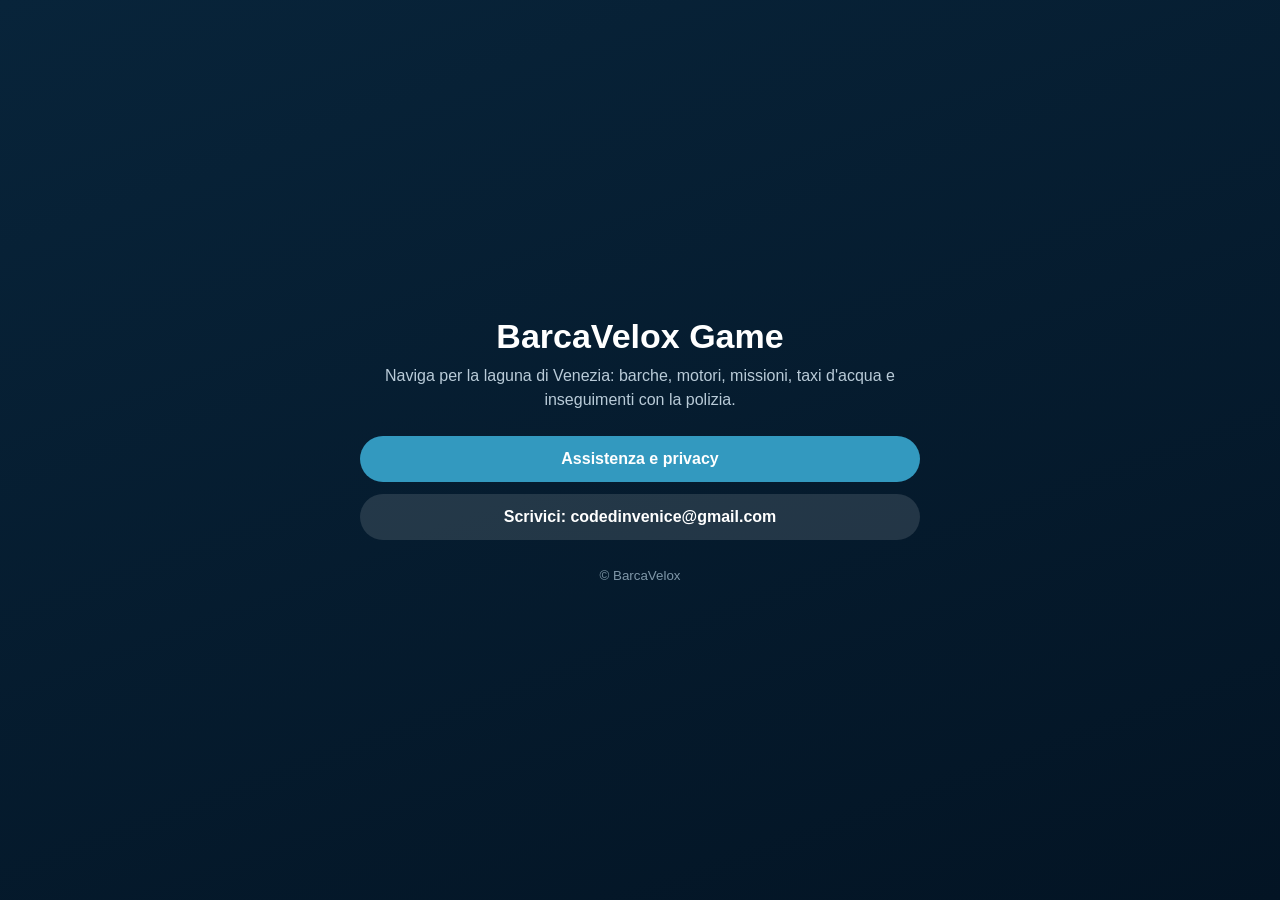
==== index.html @ 7cd0701b "Sito" ====
<!doctype html>
<html lang="it">
<head>
<meta charset="utf-8">
<meta name="viewport" content="width=device-width, initial-scale=1">
<title>BarcaVelox Game</title>
<style>
  :root { color-scheme: dark; }
  body { margin: 0; min-height: 100vh; display: flex; align-items: center; justify-content: center;
         background: linear-gradient(160deg, #08243a, #031424); color: #fff;
         font-family: -apple-system, BlinkMacSystemFont, "Segoe UI", Roboto, sans-serif; }
  main { max-width: 560px; padding: 32px 20px; text-align: center; }
  h1 { font-size: 34px; margin: 0 0 8px; }
  p { color: #b9cbd8; line-height: 1.5; margin: 0 0 24px; }
  a.button { display: block; margin: 12px 0; padding: 14px 18px; border-radius: 999px; text-decoration: none;
             font-weight: 700; color: #fff; background: #3399bf; }
  a.secondary { background: rgba(255,255,255,0.12); }
  small { display: block; margin-top: 28px; color: #7f97a8; }
</style>
</head>
<body>
<main>
  <h1>BarcaVelox Game</h1>
  <p>Naviga per la laguna di Venezia: barche, motori, missioni, taxi d'acqua e inseguimenti con la polizia.</p>
  <a class="button" href="https://sites.google.com/view/barcaveloxmtgame">Assistenza e privacy</a>
  <a class="button secondary" href="mailto:codedinvenice@gmail.com">Scrivici: codedinvenice@gmail.com</a>
  <small>© BarcaVelox</small>
</main>
</body>
</html>
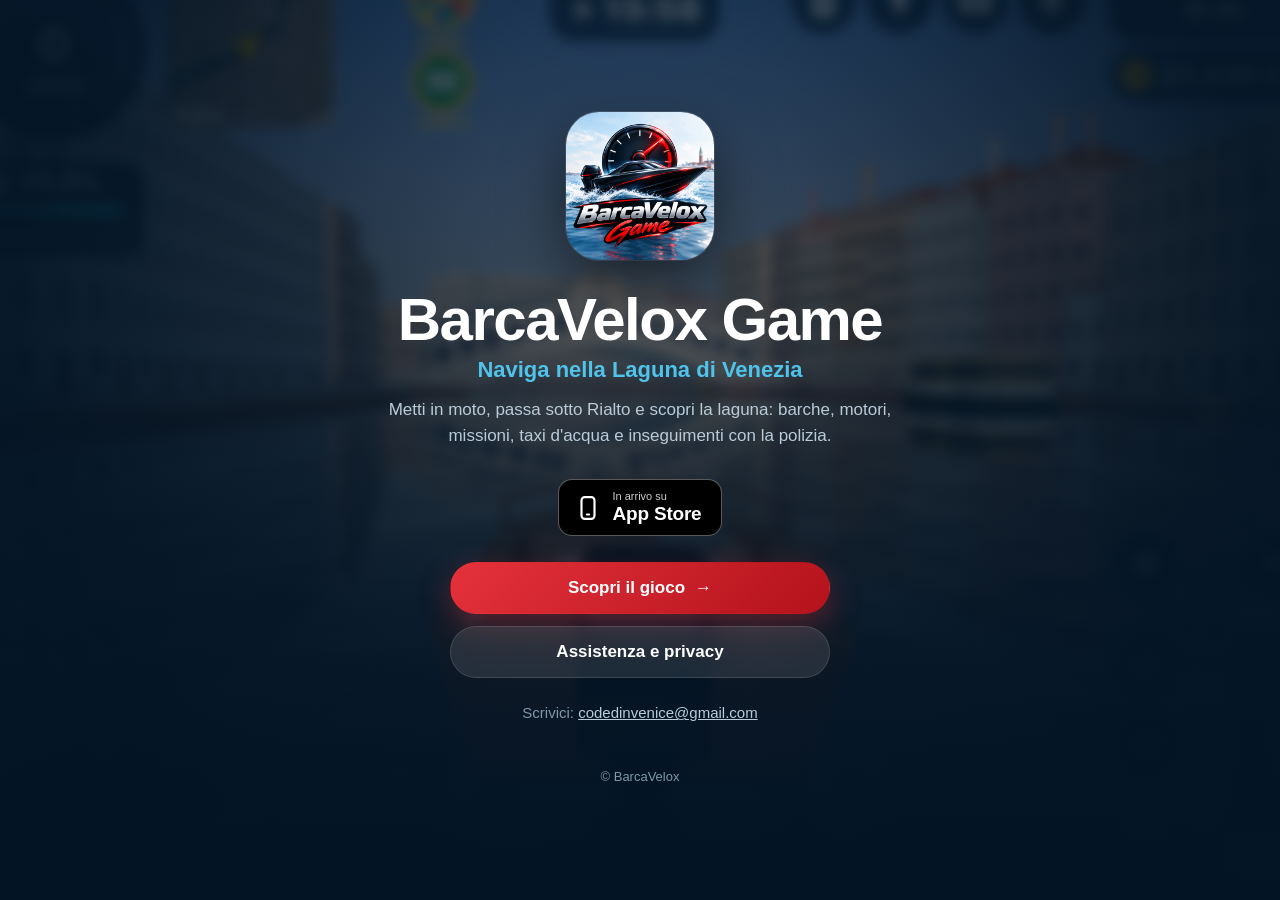
==== commit d5ca37de: "Sito" ====
--- a/index.html
+++ b/index.html
@@ -2,29 +2,38 @@
 <html lang="it">
 <head>
 <meta charset="utf-8">
-<meta name="viewport" content="width=device-width, initial-scale=1">
+<meta name="viewport" content="width=device-width, initial-scale=1, viewport-fit=cover">
 <title>BarcaVelox Game</title>
-<style>
-  :root { color-scheme: dark; }
-  body { margin: 0; min-height: 100vh; display: flex; align-items: center; justify-content: center;
-         background: linear-gradient(160deg, #08243a, #031424); color: #fff;
-         font-family: -apple-system, BlinkMacSystemFont, "Segoe UI", Roboto, sans-serif; }
-  main { max-width: 560px; padding: 32px 20px; text-align: center; }
-  h1 { font-size: 34px; margin: 0 0 8px; }
-  p { color: #b9cbd8; line-height: 1.5; margin: 0 0 24px; }
-  a.button { display: block; margin: 12px 0; padding: 14px 18px; border-radius: 999px; text-decoration: none;
-             font-weight: 700; color: #fff; background: #3399bf; }
-  a.secondary { background: rgba(255,255,255,0.12); }
-  small { display: block; margin-top: 28px; color: #7f97a8; }
-</style>
+<meta name="description" content="BarcaVelox Game: naviga nella Laguna di Venezia con la tua barca. Canali veri, ora e meteo reali, missioni, taxi d'acqua e inseguimenti con la polizia.">
+<meta name="theme-color" content="#031424">
+<meta property="og:title" content="BarcaVelox Game">
+<meta property="og:description" content="Naviga nella Laguna di Venezia.">
+<meta property="og:image" content="https://homedeveloperve.github.io/img/rialto.jpg">
+<link rel="icon" href="img/apple-touch-icon.png">
+<link rel="apple-touch-icon" href="img/apple-touch-icon.png">
+<link rel="stylesheet" href="style.css">
 </head>
 <body>
-<main>
+<main class="home">
+  <img class="app-icon" src="img/icona.jpg" alt="Icona di BarcaVelox Game">
   <h1>BarcaVelox Game</h1>
-  <p>Naviga per la laguna di Venezia: barche, motori, missioni, taxi d'acqua e inseguimenti con la polizia.</p>
-  <a class="button" href="https://sites.google.com/view/barcaveloxmtgame">Assistenza e privacy</a>
-  <a class="button secondary" href="mailto:codedinvenice@gmail.com">Scrivici: codedinvenice@gmail.com</a>
-  <small>© BarcaVelox</small>
+  <p class="tagline">Naviga nella Laguna di Venezia</p>
+  <p class="lead">Metti in moto, passa sotto Rialto e scopri la laguna: barche, motori, missioni, taxi d'acqua e inseguimenti con la polizia.</p>
+
+  <!-- When the game is live, change this to:
+       <a class="store" href="https://apps.apple.com/app/id6817332075"> ... <span>Scarica su</span><strong>App Store</strong> -->
+  <div class="store soon" aria-label="In arrivo sull'App Store">
+    <svg viewBox="0 0 24 24" fill="none" stroke="currentColor" stroke-width="2" stroke-linecap="round" stroke-linejoin="round" aria-hidden="true"><rect x="6" y="2" width="12" height="20" rx="3"/><path d="M11 18h2"/></svg>
+    <div><span>In arrivo su</span><strong>App Store</strong></div>
+  </div>
+
+  <div class="actions">
+    <a class="button primary" href="gioco.html">Scopri il gioco <span aria-hidden="true">→</span></a>
+    <a class="button ghost" href="https://sites.google.com/view/barcaveloxmtgame">Assistenza e privacy</a>
+  </div>
+
+  <p class="contacts">Scrivici: <a href="mailto:codedinvenice@gmail.com">codedinvenice@gmail.com</a></p>
+  <footer>© BarcaVelox</footer>
 </main>
 </body>
 </html>
--- a/style.css
+++ b/style.css
@@ -0,0 +1,196 @@
+:root {
+  color-scheme: dark;
+  --ink: #ffffff;
+  --muted: #b9cbd8;
+  --faint: #7f97a8;
+  --deep: #031424;
+  --navy: #08243a;
+  --card: rgba(255, 255, 255, 0.06);
+  --line: rgba(255, 255, 255, 0.12);
+  --sea: #3399bf;
+  --sea-bright: #4fc3ea;
+  --red: #e5323b;
+  --gold: #ffc23d;
+}
+
+* { box-sizing: border-box; }
+
+html { scroll-behavior: smooth; }
+
+body {
+  margin: 0;
+  background: var(--deep);
+  color: var(--ink);
+  font-family: -apple-system, BlinkMacSystemFont, "SF Pro Display", "Segoe UI", Roboto, sans-serif;
+  -webkit-font-smoothing: antialiased;
+}
+
+a { color: inherit; }
+
+/* ---------- Buttons ---------- */
+
+.button {
+  display: inline-flex; align-items: center; justify-content: center; gap: 10px;
+  padding: 15px 26px; border-radius: 999px; text-decoration: none;
+  font-weight: 700; font-size: 17px; color: #fff; background: var(--sea);
+  border: 1px solid transparent;
+  transition: transform .15s ease, background .15s ease, box-shadow .15s ease;
+}
+.button:hover { transform: translateY(-2px); }
+.button.primary {
+  background: linear-gradient(135deg, var(--red), #b3121c);
+  box-shadow: 0 10px 30px rgba(229, 50, 59, 0.35);
+}
+.button.primary:hover { box-shadow: 0 14px 36px rgba(229, 50, 59, 0.5); }
+.button.ghost { background: rgba(255, 255, 255, 0.10); border-color: var(--line); backdrop-filter: blur(10px); }
+.button.ghost:hover { background: rgba(255, 255, 255, 0.16); }
+
+/* App Store badge, drawn in CSS (no Apple artwork until the game is live) */
+.store {
+  display: inline-flex; align-items: center; gap: 12px;
+  padding: 10px 20px 10px 16px; border-radius: 14px;
+  background: #000; border: 1px solid rgba(255, 255, 255, 0.35);
+  text-decoration: none; color: #fff; text-align: left;
+}
+.store svg { width: 26px; height: 26px; flex: none; }
+.store span { display: block; font-size: 11px; line-height: 1.2; opacity: .8; }
+.store strong { display: block; font-size: 19px; line-height: 1.15; letter-spacing: -.2px; }
+.store.soon { cursor: default; }
+
+/* ---------- Home ---------- */
+
+.home {
+  position: relative; min-height: 100vh; min-height: 100svh;
+  display: flex; flex-direction: column; align-items: center; justify-content: center;
+  padding: 48px 16px; text-align: center; overflow: hidden;
+}
+.home::before {
+  content: ""; position: absolute; inset: -20px;
+  background: url("img/rialto.jpg") center 40% / cover no-repeat;
+  filter: blur(6px) saturate(1.1);
+  transform: scale(1.05);
+  animation: drift 30s ease-in-out infinite alternate;
+}
+.home::after {
+  content: ""; position: absolute; inset: 0;
+  background:
+    radial-gradient(ellipse at 50% 35%, rgba(3, 20, 36, 0.35), rgba(3, 20, 36, 0.92) 70%),
+    linear-gradient(180deg, rgba(3, 20, 36, 0.2), var(--deep));
+}
+.home > * { position: relative; z-index: 1; }
+
+@keyframes drift { from { transform: scale(1.05) translateX(-1.5%); } to { transform: scale(1.12) translateX(1.5%); } }
+
+.app-icon {
+  width: 148px; height: 148px; border-radius: 33px;
+  box-shadow: 0 24px 60px rgba(0, 0, 0, 0.55), 0 0 0 1px rgba(255, 255, 255, 0.15);
+  animation: float 5s ease-in-out infinite;
+}
+@keyframes float { 50% { transform: translateY(-8px) rotate(-1deg); } }
+
+.home h1 { font-size: clamp(36px, 7vw, 60px); letter-spacing: -1.5px; margin: 28px 0 6px; line-height: 1.05; }
+.home .tagline { font-size: clamp(18px, 3vw, 22px); color: var(--sea-bright); font-weight: 600; margin: 0 0 14px; }
+.home .lead { max-width: 520px; color: var(--muted); font-size: 17px; line-height: 1.55; margin: 0 0 30px; }
+
+.actions { display: flex; flex-direction: column; gap: 12px; width: 100%; max-width: 380px; }
+.actions .button { width: 100%; }
+.home .store { margin-bottom: 26px; }
+
+.contacts { margin-top: 26px; color: var(--faint); font-size: 15px; }
+.contacts a { color: var(--muted); }
+
+footer { color: var(--faint); font-size: 13px; text-align: center; padding: 30px 16px 40px; line-height: 1.7; }
+footer a { color: var(--muted); }
+.home footer { padding-bottom: 0; }
+
+/* ---------- Game page ---------- */
+
+.topbar {
+  position: sticky; top: 0; z-index: 10;
+  display: flex; align-items: center; justify-content: space-between; gap: 12px;
+  padding: 12px 16px; background: rgba(3, 20, 36, 0.75);
+  backdrop-filter: blur(16px); -webkit-backdrop-filter: blur(16px);
+  border-bottom: 1px solid var(--line);
+}
+.brand { display: flex; align-items: center; gap: 10px; text-decoration: none; font-weight: 800; font-size: 17px; }
+.brand img { width: 34px; height: 34px; border-radius: 8px; }
+.topbar .button { padding: 9px 16px; font-size: 15px; }
+
+.hero {
+  position: relative; min-height: min(78vh, 760px); display: flex; align-items: flex-end;
+  padding: 0 16px 56px; overflow: hidden;
+}
+.hero img.bg { position: absolute; inset: 0; width: 100%; height: 100%; object-fit: cover; object-position: center 45%; }
+.hero::after {
+  content: ""; position: absolute; inset: 0;
+  background: linear-gradient(180deg, rgba(3, 20, 36, 0.1) 30%, rgba(3, 20, 36, 0.75) 70%, var(--deep));
+}
+.hero .inner { position: relative; z-index: 1; max-width: 1100px; margin: 0 auto; width: 100%; }
+.eyebrow { text-transform: uppercase; letter-spacing: 3px; font-size: 13px; font-weight: 700; color: var(--sea-bright); }
+.hero h1 { font-size: clamp(38px, 7vw, 76px); letter-spacing: -2px; line-height: 1; margin: 12px 0 16px; max-width: 800px; }
+.hero h1 em { font-style: normal; color: var(--red); }
+.hero p { font-size: clamp(17px, 2.2vw, 21px); color: #dbe7ef; max-width: 620px; line-height: 1.5; margin: 0; }
+
+section { max-width: 1100px; margin: 0 auto; padding: 64px 16px; }
+section h2 { font-size: clamp(28px, 4.5vw, 42px); letter-spacing: -1px; margin: 10px 0 14px; line-height: 1.1; }
+section > p.intro { color: var(--muted); font-size: 18px; line-height: 1.6; max-width: 700px; margin: 0 0 36px; }
+
+.features { display: grid; grid-template-columns: repeat(auto-fill, minmax(min(100%, 300px), 1fr)); gap: 16px; }
+.feature {
+  background: var(--card); border: 1px solid var(--line); border-radius: 22px; padding: 24px;
+  transition: transform .2s ease, border-color .2s ease;
+}
+.feature:hover { transform: translateY(-4px); border-color: rgba(79, 195, 234, 0.45); }
+.feature .emoji {
+  width: 52px; height: 52px; border-radius: 15px; display: grid; place-items: center; font-size: 26px;
+  background: linear-gradient(135deg, rgba(79, 195, 234, 0.25), rgba(51, 153, 191, 0.08));
+  margin-bottom: 16px;
+}
+.feature h3 { margin: 0 0 8px; font-size: 20px; }
+.feature p { margin: 0; color: var(--muted); line-height: 1.55; font-size: 16px; }
+
+.split { display: grid; grid-template-columns: 1fr 1fr; gap: 40px; align-items: center; }
+.split.reverse .shot { order: 2; }
+.shot { border-radius: 22px; overflow: hidden; border: 1px solid var(--line); box-shadow: 0 30px 70px rgba(0, 0, 0, 0.5); }
+.shot img { display: block; width: 100%; height: auto; }
+.split h2 { margin-top: 6px; }
+.split p { color: var(--muted); font-size: 17px; line-height: 1.6; }
+.split ul { color: var(--muted); font-size: 17px; line-height: 1.8; padding-left: 20px; margin: 0; }
+.split li::marker { color: var(--sea-bright); }
+
+.gallery {
+  display: flex; gap: 16px; overflow-x: auto; scroll-snap-type: x mandatory;
+  padding: 4px 16px 20px; margin: 0 -16px; scrollbar-width: thin;
+}
+.gallery figure { flex: 0 0 min(82%, 560px); margin: 0; scroll-snap-align: center; }
+.gallery img { width: 100%; display: block; border-radius: 18px; border: 1px solid var(--line); }
+.gallery figcaption { color: var(--faint); font-size: 14px; margin-top: 10px; text-align: center; }
+
+.cta {
+  text-align: center; border-radius: 30px; padding: 56px 20px; margin: 0 16px;
+  background:
+    radial-gradient(circle at 20% 0%, rgba(229, 50, 59, 0.35), transparent 55%),
+    radial-gradient(circle at 90% 100%, rgba(79, 195, 234, 0.35), transparent 55%),
+    var(--navy);
+  border: 1px solid var(--line);
+}
+.cta-wrap { max-width: 1100px; margin: 0 auto 20px; }
+.cta img { width: 96px; height: 96px; border-radius: 22px; box-shadow: 0 16px 40px rgba(0, 0, 0, 0.5); }
+.cta h2 { margin: 20px 0 10px; font-size: clamp(28px, 4.5vw, 40px); letter-spacing: -1px; }
+.cta p { color: var(--muted); font-size: 17px; margin: 0 0 26px; }
+
+.reveal { opacity: 0; transform: translateY(24px); transition: opacity .7s ease, transform .7s ease; }
+.reveal.visible { opacity: 1; transform: none; }
+
+@media (max-width: 760px) {
+  .split { grid-template-columns: 1fr; gap: 24px; }
+  .split.reverse .shot { order: 0; }
+  .hero { min-height: 70vh; padding-bottom: 40px; }
+  section { padding: 48px 16px; }
+  .topbar .button span { display: none; }
+}
+
+@media (prefers-reduced-motion: reduce) {
+  *, *::before { animation: none !important; transition: none !important; }
+  .reveal { opacity: 1; transform: none; }
+}
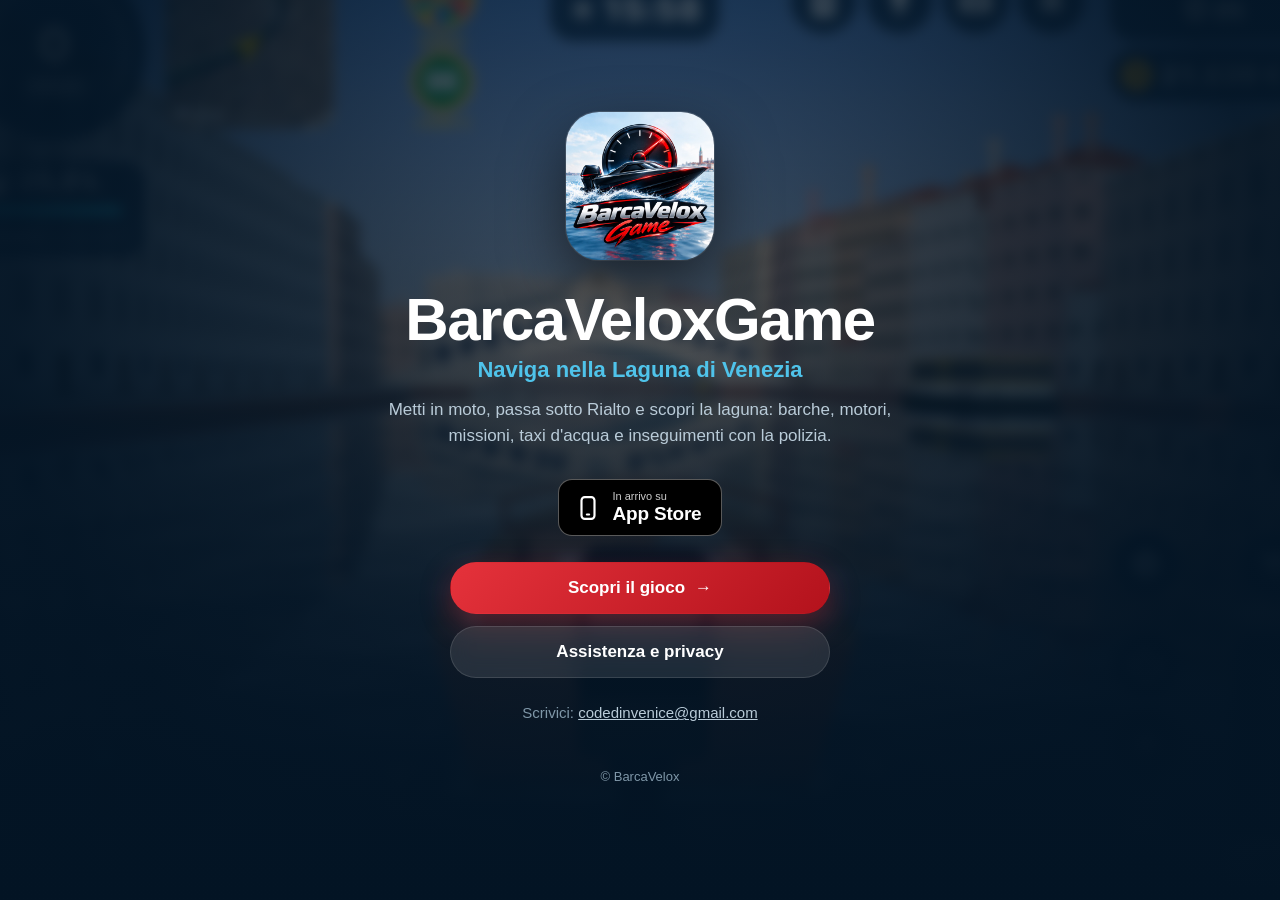
==== commit 3ecc4cba: "Nome del gioco scritto tutto attaccato: BarcaVeloxGame Co-Authored-By: Claude Opus 5.5 <noreply@anth" ====
--- a/index.html
+++ b/index.html
@@ -3,10 +3,10 @@
 <head>
 <meta charset="utf-8">
 <meta name="viewport" content="width=device-width, initial-scale=1, viewport-fit=cover">
-<title>BarcaVelox Game</title>
-<meta name="description" content="BarcaVelox Game: naviga nella Laguna di Venezia con la tua barca. Canali veri, ora e meteo reali, missioni, taxi d'acqua e inseguimenti con la polizia.">
+<title>BarcaVeloxGame</title>
+<meta name="description" content="BarcaVeloxGame: naviga nella Laguna di Venezia con la tua barca. Canali veri, ora e meteo reali, missioni, taxi d'acqua e inseguimenti con la polizia.">
 <meta name="theme-color" content="#031424">
-<meta property="og:title" content="BarcaVelox Game">
+<meta property="og:title" content="BarcaVeloxGame">
 <meta property="og:description" content="Naviga nella Laguna di Venezia.">
 <meta property="og:image" content="https://homedeveloperve.github.io/img/rialto.jpg">
 <link rel="icon" href="img/apple-touch-icon.png">
@@ -15,8 +15,8 @@
 </head>
 <body>
 <main class="home">
-  <img class="app-icon" src="img/icona.jpg" alt="Icona di BarcaVelox Game">
-  <h1>BarcaVelox Game</h1>
+  <img class="app-icon" src="img/icona.jpg" alt="Icona di BarcaVeloxGame">
+  <h1>BarcaVeloxGame</h1>
   <p class="tagline">Naviga nella Laguna di Venezia</p>
   <p class="lead">Metti in moto, passa sotto Rialto e scopri la laguna: barche, motori, missioni, taxi d'acqua e inseguimenti con la polizia.</p>
 
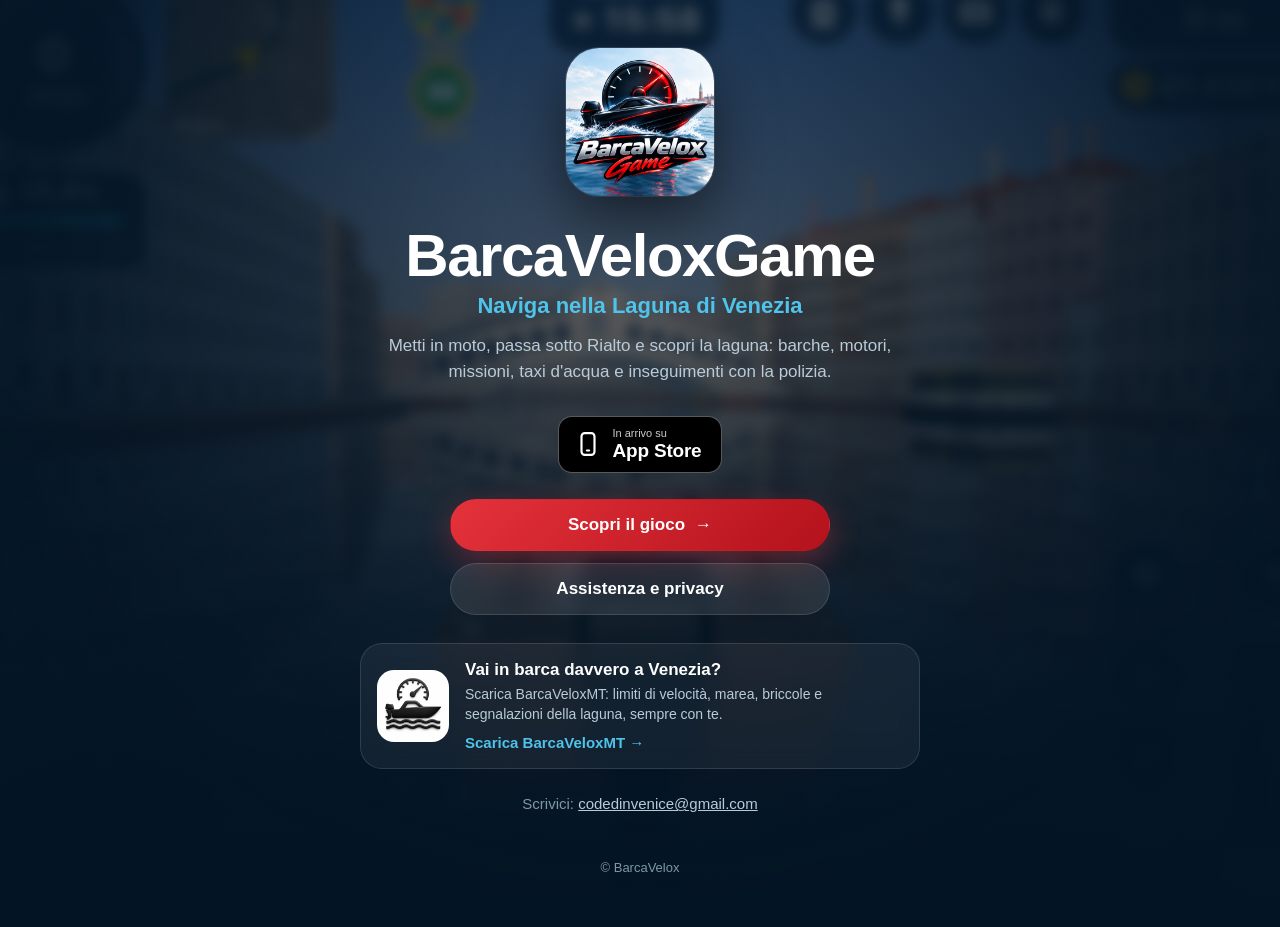
==== commit 697acb73: "Pulsante per scaricare BarcaVeloxMT nella home e nella pagina del gioco Co-Authored-By: Claude Opus " ====
--- a/index.html
+++ b/index.html
@@ -32,6 +32,15 @@
     <a class="button ghost" href="https://sites.google.com/view/barcaveloxmtgame">Assistenza e privacy</a>
   </div>
 
+  <a class="mt-card" href="https://apps.apple.com/app/id6751656223">
+    <img src="img/barcaveloxmt.jpg" alt="Icona di BarcaVeloxMT">
+    <div>
+      <strong>Vai in barca davvero a Venezia?</strong>
+      <span>Scarica BarcaVeloxMT: limiti di velocità, marea, briccole e segnalazioni della laguna, sempre con te.</span>
+      <em>Scarica BarcaVeloxMT →</em>
+    </div>
+  </a>
+
   <p class="contacts">Scrivici: <a href="mailto:codedinvenice@gmail.com">codedinvenice@gmail.com</a></p>
   <footer>© BarcaVelox</footer>
 </main>
--- a/style.css
+++ b/style.css
@@ -194,3 +194,19 @@
   *, *::before { animation: none !important; transition: none !important; }
   .reveal { opacity: 1; transform: none; }
 }
+
+/* ---------- BarcaVeloxMT, the real-life app ---------- */
+
+.mt-card {
+  display: flex; align-items: center; gap: 16px; width: 100%; max-width: 560px;
+  margin-top: 28px; padding: 16px; border-radius: 22px; text-align: left; text-decoration: none;
+  background: var(--card); border: 1px solid var(--line);
+  backdrop-filter: blur(10px); -webkit-backdrop-filter: blur(10px);
+  transition: transform .15s ease, border-color .15s ease;
+}
+.mt-card:hover { transform: translateY(-2px); border-color: rgba(79, 195, 234, 0.45); }
+.mt-card img { width: 72px; height: 72px; border-radius: 17px; flex: none; background: #fff; }
+.mt-card strong { display: block; font-size: 17px; margin-bottom: 4px; }
+.mt-card span { display: block; color: var(--muted); font-size: 14px; line-height: 1.45; }
+.mt-card em { display: inline-block; margin-top: 10px; font-style: normal; font-weight: 700; font-size: 15px; color: var(--sea-bright); }
+.mt-section .mt-card { margin-top: 8px; }
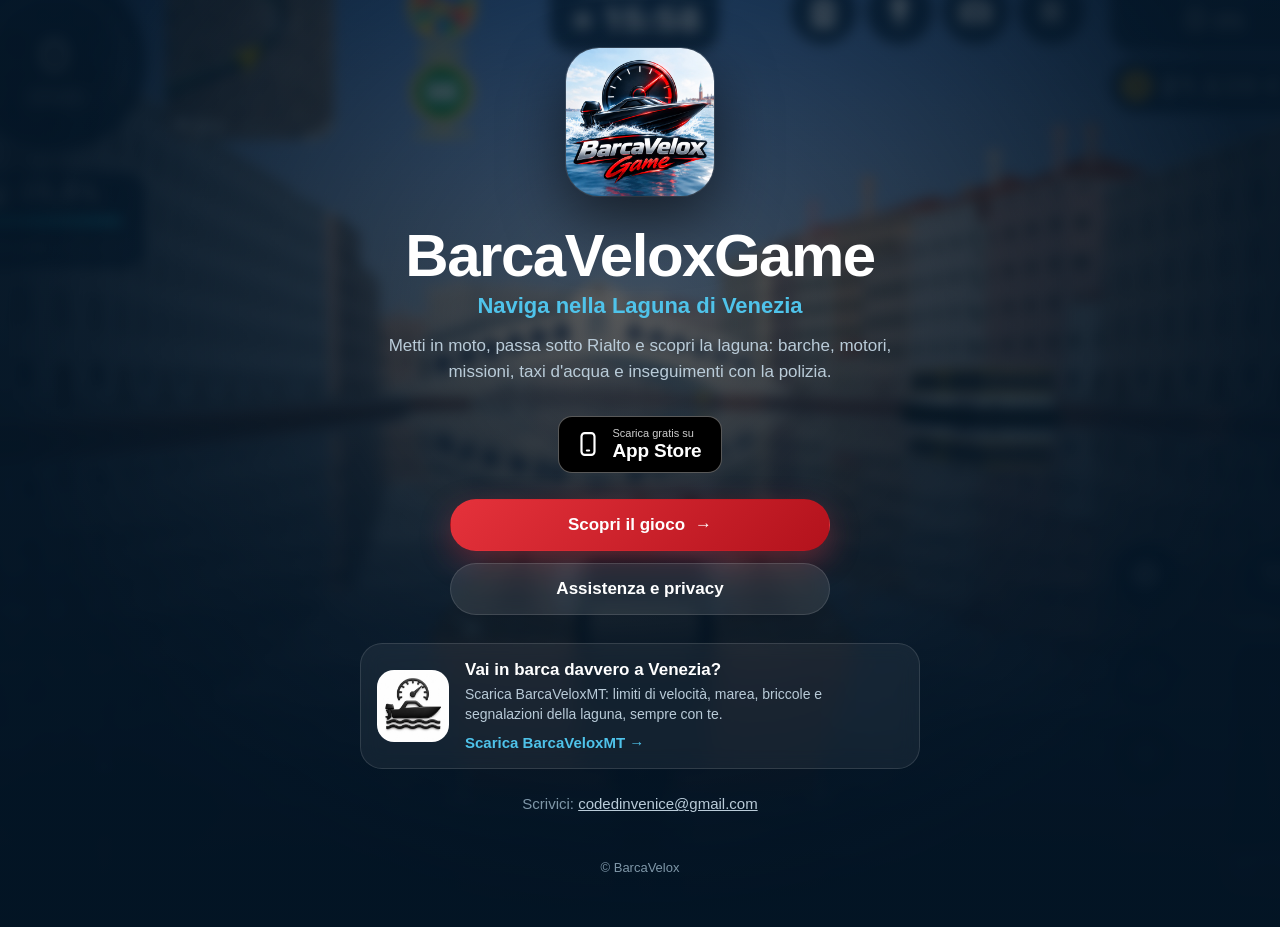
==== commit fde5eb49: "Il gioco è sull'App Store: pulsanti di download con il link vero Co-Authored-By: Claude Opus 5.5 <no" ====
--- a/index.html
+++ b/index.html
@@ -11,7 +11,7 @@
 <meta property="og:image" content="https://homedeveloperve.github.io/img/rialto.jpg">
 <link rel="icon" href="img/apple-touch-icon.png">
 <link rel="apple-touch-icon" href="img/apple-touch-icon.png">
-<link rel="stylesheet" href="style.css">
+<link rel="stylesheet" href="style.css?v=2">
 </head>
 <body>
 <main class="home">
@@ -20,12 +20,10 @@
   <p class="tagline">Naviga nella Laguna di Venezia</p>
   <p class="lead">Metti in moto, passa sotto Rialto e scopri la laguna: barche, motori, missioni, taxi d'acqua e inseguimenti con la polizia.</p>
 
-  <!-- When the game is live, change this to:
-       <a class="store" href="https://apps.apple.com/app/id6817332075"> ... <span>Scarica su</span><strong>App Store</strong> -->
-  <div class="store soon" aria-label="In arrivo sull'App Store">
+  <a class="store" href="https://apps.apple.com/app/id6817332075" aria-label="Scarica BarcaVeloxGame su App Store">
     <svg viewBox="0 0 24 24" fill="none" stroke="currentColor" stroke-width="2" stroke-linecap="round" stroke-linejoin="round" aria-hidden="true"><rect x="6" y="2" width="12" height="20" rx="3"/><path d="M11 18h2"/></svg>
-    <div><span>In arrivo su</span><strong>App Store</strong></div>
-  </div>
+    <div><span>Scarica gratis su</span><strong>App Store</strong></div>
+  </a>
 
   <div class="actions">
     <a class="button primary" href="gioco.html">Scopri il gioco <span aria-hidden="true">→</span></a>
